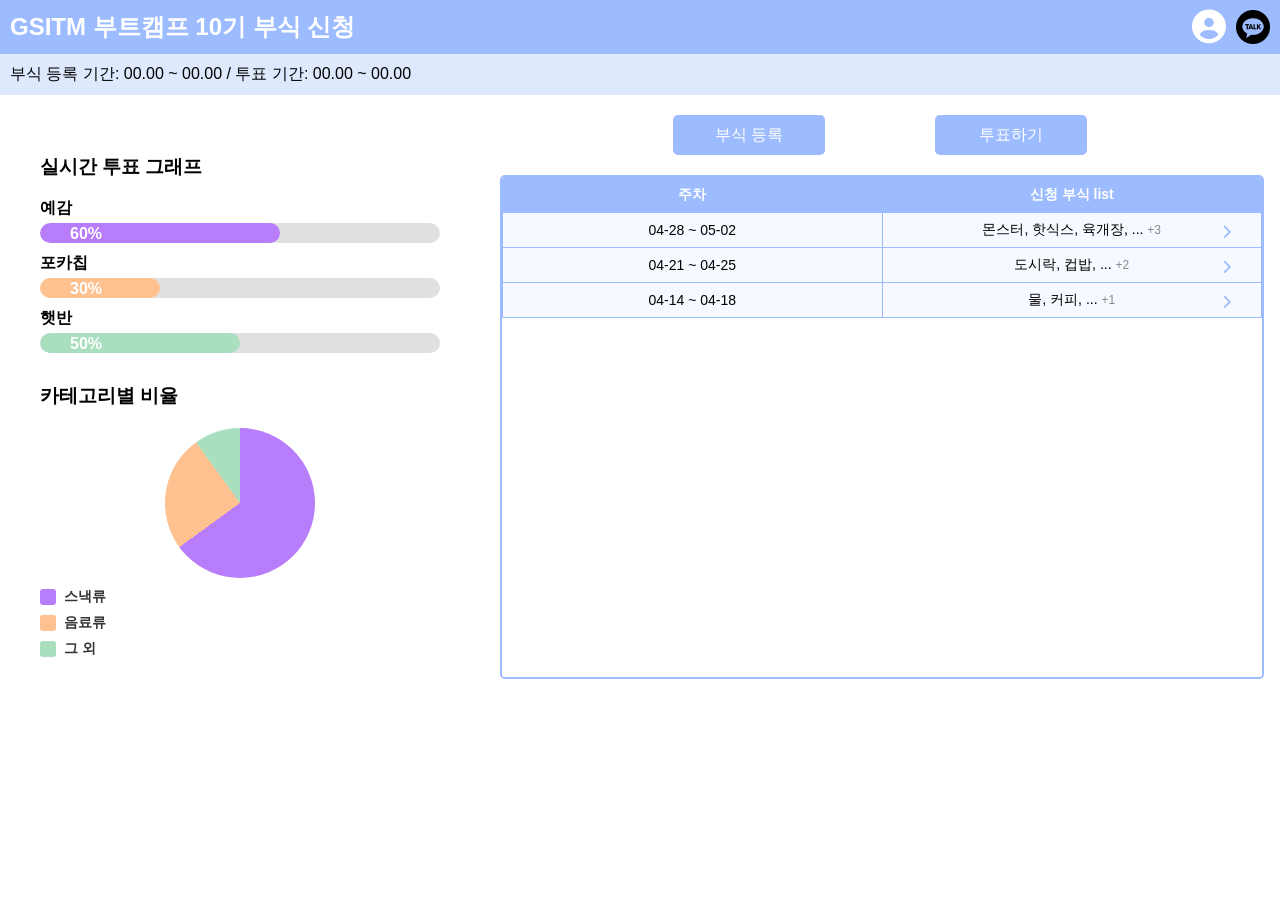
==== index.html @ 8fdc24fa "all file" ====
<!DOCTYPE html>
<html lang="ko">

<head>
    <meta charset="UTF-8" />
    <meta name="viewport" content="width=device-width, initial-scale=1.0" />
    <title>GSITM 부트캠프 부식 신청</title>
    <link rel="stylesheet" href="style.css" />
    <link rel="stylesheet" href="https://cdnjs.cloudflare.com/ajax/libs/font-awesome/6.5.1/css/all.min.css" />
    <script src="https://developers.kakao.com/sdk/js/kakao.js"></script>
    <script>
        // 카카오계정로그인
        Kakao.init('589be75a091dfe592e704844287e451a'); // 본인 JavaScript 키 사용

        function loginWithKakao() {
            Kakao.Auth.login({
                success: function (authObj) {
                    Kakao.API.request({
                        url: '/v2/user/me',
                        success: function (res) {
                            alert(res.kakao_account.email + "님 환영합니다!");
                            // 이후 페이지 이동 또는 사용자 정보 저장 처리
                        },
                        fail: function (error) {
                            console.error(error);
                        }
                    });
                },
                fail: function (err) {
                    alert("로그인 실패: " + JSON.stringify(err));
                }
            });
        }
    </script>
</head>

<body>
    <header>
        <h2>GSITM 부트캠프 10기 부식 신청</h2>
        <div class="user-tools">
            <a href="manage.html" class="user-icon"><i class="fa-solid fa-circle-user"></i></a>
            <a href="" class="login" onclick="loginWithKakao()"><img src="/img/kakaotalk.png" alt="카카오 로그인" /></a>
        </div>
    </header>

    <div class="info-bar">
        <p>부식 등록 기간: 00.00 ~ 00.00 / 투표 기간: 00.00 ~ 00.00</p>
    </div>

    <div class="main-content">
        <div class="graph">
            <h3>실시간 투표 그래프</h3>
            <div class="bar-graph">
                <div class="bar-label">예감</div>
                <div class="bar">
                    <div class="fill color1" style="width: 60%"><span>60%</span></div>
                </div>
                <div class="bar-label">포카칩</div>
                <div class="bar">
                    <div class="fill color2" style="width: 30%"><span>30%</span></div>
                </div>
                <div class="bar-label">햇반</div>
                <div class="bar">
                    <div class="fill color3" style="width: 50%"><span>50%</span></div>
                </div>
            </div>

            <h3>카테고리별 비율</h3>
            <div class="pie"></div>

            <div class="legend">
                <div class="legend-item">
                    <span class="pie-box color1"></span>
                    <span class="label-text">스낵류</span>
                </div>
                <div class="legend-item">
                    <span class="pie-box color2"></span>
                    <span class="label-text">음료류</span>
                </div>
                <div class="legend-item">
                    <span class="pie-box color3"></span>
                    <span class="label-text">그 외</span>
                </div>
            </div>
        </div>

        <!-- 우측 패널 -->
        <div class="side-panel">
            <section class="panel">
                <a href="serch.html" class="register-btn">부식 등록</a>
                <a href="select_2.html" class="vote-btn">투표하기</a>
            </section>

            <!-- 리스트 iframe 삽입 -->
            <section class="select-panel">
                <iframe src="selectlist.html" title="부식선정리스트" class="select-frame"></iframe>
            </section>
        </div>
    </div>
</body>

</html>
---- style.css ----
body {
    font-family: 'Arial', sans-serif;
    margin: 0;
    /* box-sizing: border-box; */
    background-color: #ffffff;
}

a {
    text-decoration: none;
}

header {
    display: flex;
    justify-content: space-between;
    align-items: center;
    background-color: rgb(157, 188, 255);
    color: #ffffff;
    padding: 10px;
}

header h2 {
    margin: 0;
}

.user-tools {
    display: flex;
    align-items: center;
    gap: 10px;
}

.user-icon {
    display: flex;
    align-items: center;
    text-decoration: none;
    color: #ffffff;
}

.user-icon i {
    font-size: 34px;
    color: #ffffff;
}

.login img {
    height: 34px;
    display: inline-block;
    vertical-align: middle;
}

.info-bar p {
    background-color: rgb(222, 233, 253);
    margin: 0;
    padding: 10px;
}


.arrow {
    height: 20px;
    margin-left: 200px;
    margin-top: 30px;
}


.snack {
    font-size: 16px;
    font-weight: bold;
    margin-bottom: 10px;
}

/* 메인 레이아웃 (좌우 배치) */
.main-content {
    display: flex;
    justify-content: space-between;
    align-items: flex-start;
    gap: 40px;
    padding: 20px;
}



/* 그래프 영역 */
.graph {
    background-color: #ffffff;
    padding: 20px;
    border-radius: 10px;
    width: 400px;
}

.bar-graph {
    margin-bottom: 30px;
}

.bar-label {
    margin: 8px 0 4px;
    font-weight: bold;
}

.bar {
    background-color: #e0e0e0;
    border-radius: 20px;
    height: 20px;
    width: 100%;
    overflow: hidden;
    margin-bottom: 10px;
}

.fill {
    height: 100%;
    border-radius: 20px;
    position: relative;
    display: flex;
    align-items: flex-start;
    justify-content: flex-start;
    color: #fff;
    font-size: 12px;
    font-weight: bold;
    overflow: visible;
}

.fill span {
    position: absolute;
    left: 30px;
    top: 10%;
    font-size: medium;
}

.fill.color1 { background-color: #b77dfa; }
.fill.color2 { background-color: #ffc18f; }
.fill.color3 { background-color: #a9dfbf; }

/* 파이 그래프 */
.pie {
    position: relative;
    width: 150px;
    height: 150px;
    border-radius: 50%;
    background-image: conic-gradient(#b77dfa 0% 65%, #ffc18f 65% 90%, #a9dfbf 90% 100%);
    margin: 0 auto 10px;
}

.legend {
    display: flex;
    flex-direction: column;
    gap: 8px;
    margin-top: 10px;
}

.legend-item {
    display: flex;
    align-items: center;
    gap: 8px;
}

.pie-box {
    width: 16px;
    height: 16px;
    border-radius: 3px;
    display: inline-block;
}

.pie-box.color1 { background-color: #b77dfa; }
.pie-box.color2 { background-color: #ffc18f; }
.pie-box.color3 { background-color: #a9dfbf; }

.label-text {
    color: #333;
    font-size: 14px;
    font-weight: bold;
}

/* 오른쪽 패널 */
.side-panel {
    display: flex;
    flex-direction: column;
    gap: 20px;
    flex: 1;
}

.panel {
    display: flex;
    gap: 10px;
    justify-content: center;
    color: #ffffff;
}

.register-btn, .vote-btn {
    display: flex;
    justify-content: center;
    align-items: center;
    width: 20%;
    min-width: 100px;
    max-width: 200px;
    height: 40px;
    font-size: 16px;
    border: none;
    background-color: rgb(157, 188, 255);
    color: white;
    border-radius: 5px;
    cursor: pointer;
    margin: 0 50px;
}

.select-panel {
    height: 500px;
}
.select-frame {
    width: 100%;
    height: 100%;
    border: 2px solid rgb(157, 188, 255);
    border-radius: 5px;
}
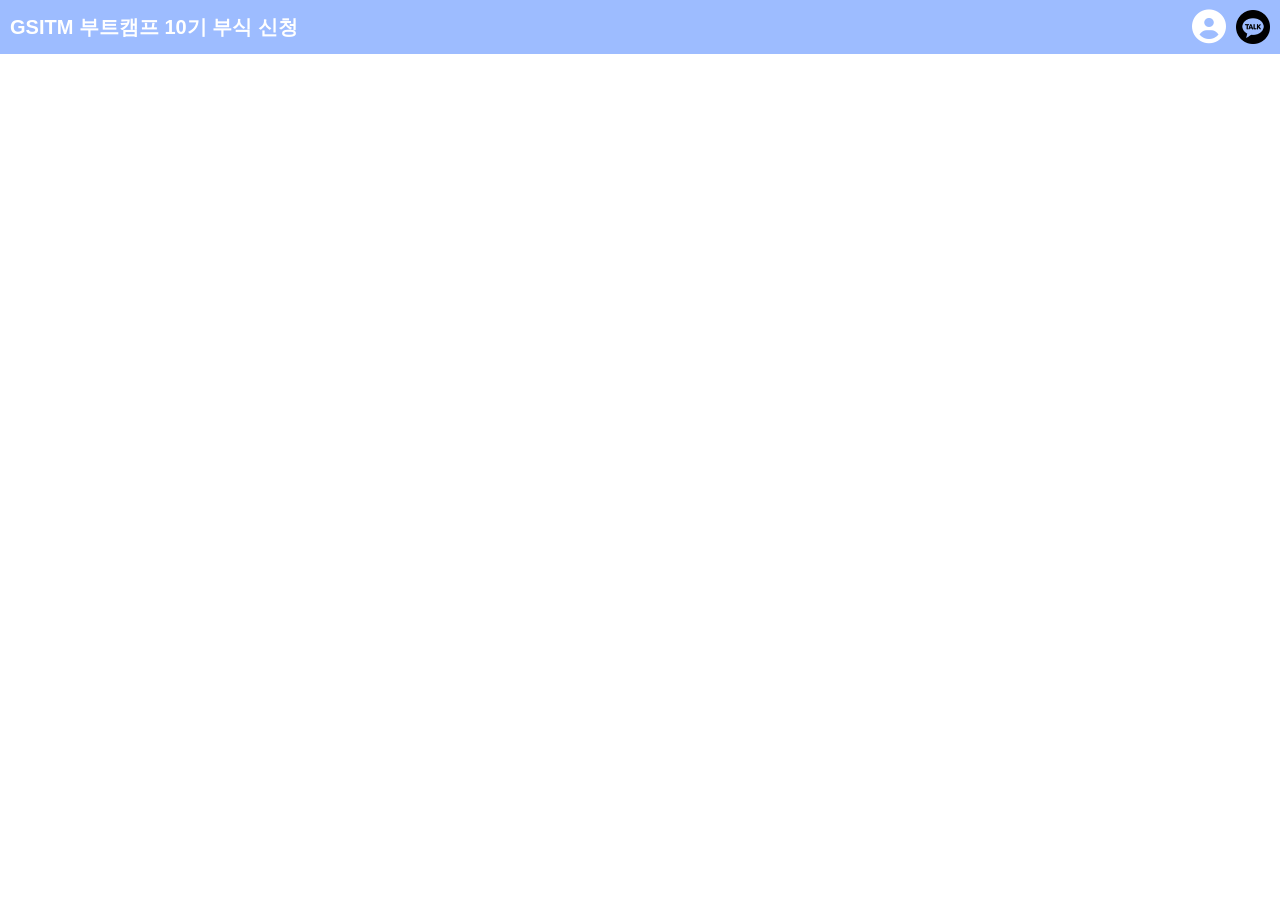
==== commit a4a5b485: "버전수정" ====
--- a/index.html
+++ b/index.html
@@ -5,98 +5,20 @@
     <meta charset="UTF-8" />
     <meta name="viewport" content="width=device-width, initial-scale=1.0" />
     <title>GSITM 부트캠프 부식 신청</title>
-    <link rel="stylesheet" href="style.css" />
+    <link rel="stylesheet" href="/css/style.css" />
     <link rel="stylesheet" href="https://cdnjs.cloudflare.com/ajax/libs/font-awesome/6.5.1/css/all.min.css" />
     <script src="https://developers.kakao.com/sdk/js/kakao.js"></script>
-    <script>
-        // 카카오계정로그인
-        Kakao.init('589be75a091dfe592e704844287e451a'); // 본인 JavaScript 키 사용
-
-        function loginWithKakao() {
-            Kakao.Auth.login({
-                success: function (authObj) {
-                    Kakao.API.request({
-                        url: '/v2/user/me',
-                        success: function (res) {
-                            alert(res.kakao_account.email + "님 환영합니다!");
-                            // 이후 페이지 이동 또는 사용자 정보 저장 처리
-                        },
-                        fail: function (error) {
-                            console.error(error);
-                        }
-                    });
-                },
-                fail: function (err) {
-                    alert("로그인 실패: " + JSON.stringify(err));
-                }
-            });
-        }
-    </script>
+    
 </head>
 
 <body>
     <header>
         <h2>GSITM 부트캠프 10기 부식 신청</h2>
         <div class="user-tools">
-            <a href="manage.html" class="user-icon"><i class="fa-solid fa-circle-user"></i></a>
+            <a href="/html/manage.html" class="user-icon"><i class="fa-solid fa-circle-user"></i></a>
             <a href="" class="login" onclick="loginWithKakao()"><img src="/img/kakaotalk.png" alt="카카오 로그인" /></a>
         </div>
     </header>
-
-    <div class="info-bar">
-        <p>부식 등록 기간: 00.00 ~ 00.00 / 투표 기간: 00.00 ~ 00.00</p>
-    </div>
-
-    <div class="main-content">
-        <div class="graph">
-            <h3>실시간 투표 그래프</h3>
-            <div class="bar-graph">
-                <div class="bar-label">예감</div>
-                <div class="bar">
-                    <div class="fill color1" style="width: 60%"><span>60%</span></div>
-                </div>
-                <div class="bar-label">포카칩</div>
-                <div class="bar">
-                    <div class="fill color2" style="width: 30%"><span>30%</span></div>
-                </div>
-                <div class="bar-label">햇반</div>
-                <div class="bar">
-                    <div class="fill color3" style="width: 50%"><span>50%</span></div>
-                </div>
-            </div>
-
-            <h3>카테고리별 비율</h3>
-            <div class="pie"></div>
-
-            <div class="legend">
-                <div class="legend-item">
-                    <span class="pie-box color1"></span>
-                    <span class="label-text">스낵류</span>
-                </div>
-                <div class="legend-item">
-                    <span class="pie-box color2"></span>
-                    <span class="label-text">음료류</span>
-                </div>
-                <div class="legend-item">
-                    <span class="pie-box color3"></span>
-                    <span class="label-text">그 외</span>
-                </div>
-            </div>
-        </div>
-
-        <!-- 우측 패널 -->
-        <div class="side-panel">
-            <section class="panel">
-                <a href="serch.html" class="register-btn">부식 등록</a>
-                <a href="select_2.html" class="vote-btn">투표하기</a>
-            </section>
-
-            <!-- 리스트 iframe 삽입 -->
-            <section class="select-panel">
-                <iframe src="selectlist.html" title="부식선정리스트" class="select-frame"></iframe>
-            </section>
-        </div>
-    </div>
 </body>
 
 </html>
--- a/css/style.css
+++ b/css/style.css
@@ -0,0 +1,191 @@
+/* 기본 스타일 */
+body {
+    font-family: 'Arial', sans-serif;
+    margin: 0;
+    box-sizing: border-box;
+    background-color: #ffffff;
+}
+
+a {
+    text-decoration: none;
+    font-weight: bold;
+    color: white;
+}
+
+a:hover {
+    color: black;
+}
+
+header {
+    display: flex;
+    justify-content: space-between;
+    align-items: center;
+    background-color: rgb(157, 188, 255);
+    color: #ffffff;
+    padding: 10px;
+}
+
+header h2 {
+    margin: 0;
+    font-size: 20px;
+}
+
+.user-tools {
+    display: flex;
+    align-items: center;
+    gap: 10px;
+}
+
+.user-icon i {
+    font-size: 34px;
+    color: #ffffff;
+}
+
+.login img {
+    height: 34px;
+    display: inline-block;
+    vertical-align: middle;
+}
+
+.info-bar p {
+    background-color: rgb(222, 233, 253);
+    margin: 0;
+    padding: 10px;
+}
+
+/* 메인 콘텐츠 */
+.main-content {
+    display: flex;
+    justify-content: space-between;
+    align-items: flex-start;
+    gap: 40px;
+    padding: 20px;
+}
+
+/* 그래프 영역 */
+.graph {
+    background-color: #ffffff;
+    padding: 20px;
+    border-radius: 10px;
+    width: 400px;
+}
+
+.bar-label {
+    margin: 8px 0 4px;
+    font-weight: bold;
+}
+
+.bar {
+    background-color: #e0e0e0;
+    border-radius: 20px;
+    height: 20px;
+    width: 100%;
+    overflow: hidden;
+    margin-bottom: 10px;
+}
+
+.fill {
+    height: 100%;
+    border-radius: 20px;
+    position: relative;
+    display: flex;
+    align-items: flex-start;
+    justify-content: flex-start;
+    color: #fff;
+    font-size: 12px;
+    font-weight: bold;
+    overflow: visible;
+}
+
+.fill span {
+    position: absolute;
+    left: 30px;
+    top: 10%;
+    font-size: medium;
+}
+
+.fill.color1 { background-color: #b77dfa; }
+.fill.color2 { background-color: #ffc18f; }
+.fill.color3 { background-color: #a9dfbf; }
+
+/* 파이 그래프 */
+.pie {
+    position: relative;
+    width: 150px;
+    height: 150px;
+    border-radius: 50%;
+    background-image: conic-gradient(#b77dfa 0% 65%, #ffc18f 65% 90%, #a9dfbf 90% 100%);
+    margin: 0 auto 10px;
+}
+
+.legend {
+    display: flex;
+    flex-direction: column;
+    gap: 8px;
+    margin-top: 10px;
+}
+
+.legend-item {
+    display: flex;
+    align-items: center;
+    gap: 8px;
+}
+
+.pie-box {
+    width: 16px;
+    height: 16px;
+    border-radius: 3px;
+    display: inline-block;
+}
+
+.pie-box.color1 { background-color: #b77dfa; }
+.pie-box.color2 { background-color: #ffc18f; }
+.pie-box.color3 { background-color: #a9dfbf; }
+
+.label-text {
+    color: #333;
+    font-size: 14px;
+    font-weight: bold;
+}
+
+/* 우측 패널 */
+.side-panel {
+    display: flex;
+    flex-direction: column;
+    gap: 20px;
+    flex: 1;
+}
+
+.panel {
+    display: flex;
+    gap: 10px;
+    justify-content: center;
+    color: #ffffff;
+}
+
+.register-btn, .vote-btn {
+    display: flex;
+    justify-content: center;
+    align-items: center;
+    width: 40%;
+    min-width: 100px;
+    max-width: 200px;
+    height: 40px;
+    font-size: 16px;
+    border: none;
+    background-color: rgb(157, 188, 255);
+    color: white;
+    border-radius: 5px;
+    cursor: pointer;
+}
+
+.select-panel {
+    height: 500px;
+}
+
+.select-frame {
+    width: 100%;
+    height: 100%;
+    border: 2px solid rgb(157, 188, 255);
+    border-radius: 5px;
+}
